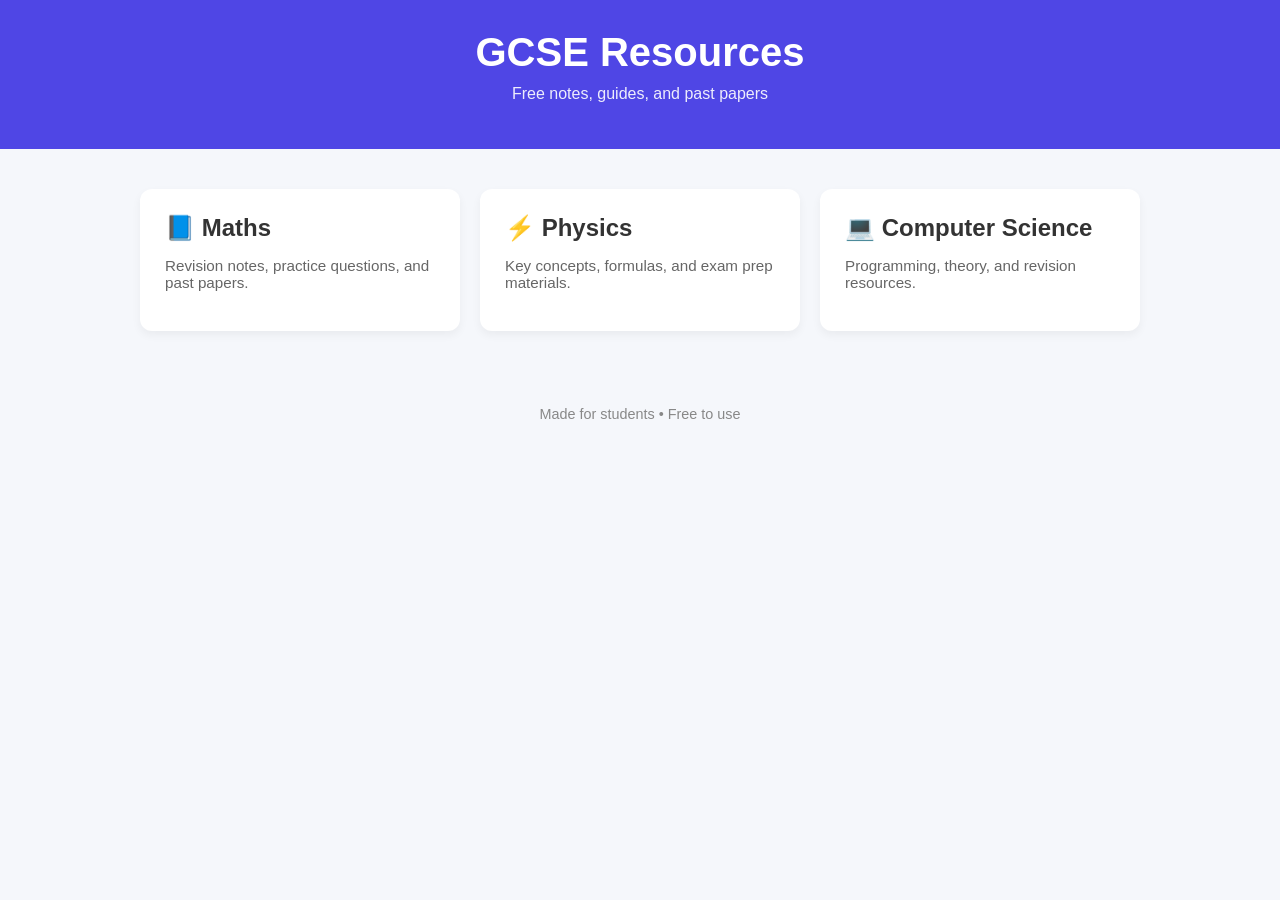
==== index.html @ f10ef098 "initial test" ====
<!DOCTYPE html>
<html lang="en">
<head>
  <meta charset="UTF-8">
  <meta name="viewport" content="width=device-width, initial-scale=1.0">
  <title>GCSE Resources</title>

  <style>
    body {
      font-family: Arial, sans-serif;
      margin: 0;
      background-color: #f5f7fb;
      color: #333;
    }

    header {
      background: #4f46e5;
      color: white;
      padding: 30px 20px;
      text-align: center;
    }

    header h1 {
      margin: 0;
      font-size: 2.5em;
    }

    header p {
      margin-top: 10px;
      opacity: 0.9;
    }

    .container {
      max-width: 1000px;
      margin: 40px auto;
      padding: 0 20px;
    }

    .grid {
      display: grid;
      grid-template-columns: repeat(auto-fit, minmax(250px, 1fr));
      gap: 20px;
    }

    .card {
      background: white;
      padding: 25px;
      border-radius: 12px;
      box-shadow: 0 4px 10px rgba(0,0,0,0.05);
      transition: 0.2s;
      text-decoration: none;
      color: inherit;
    }

    .card:hover {
      transform: translateY(-5px);
      box-shadow: 0 8px 20px rgba(0,0,0,0.08);
    }

    .card h2 {
      margin-top: 0;
      margin-bottom: 10px;
    }

    .card p {
      font-size: 0.95em;
      color: #666;
    }

    footer {
      text-align: center;
      padding: 20px;
      font-size: 0.9em;
      color: #888;
    }
  </style>
</head>

<body>

  <header>
    <h1>GCSE Resources</h1>
    <p>Free notes, guides, and past papers</p>
  </header>

  <div class="container">
    <div class="grid">

      <a href="subjects/maths.html" class="card">
        <h2>📘 Maths</h2>
        <p>Revision notes, practice questions, and past papers.</p>
      </a>

      <a href="subjects/physics.html" class="card">
        <h2>⚡ Physics</h2>
        <p>Key concepts, formulas, and exam prep materials.</p>
      </a>

      <a href="subjects/compsci.html" class="card">
        <h2>💻 Computer Science</h2>
        <p>Programming, theory, and revision resources.</p>
      </a>

    </div>
  </div>

  <footer>
    <p>Made for students • Free to use</p>
  </footer>

</body>
</html>
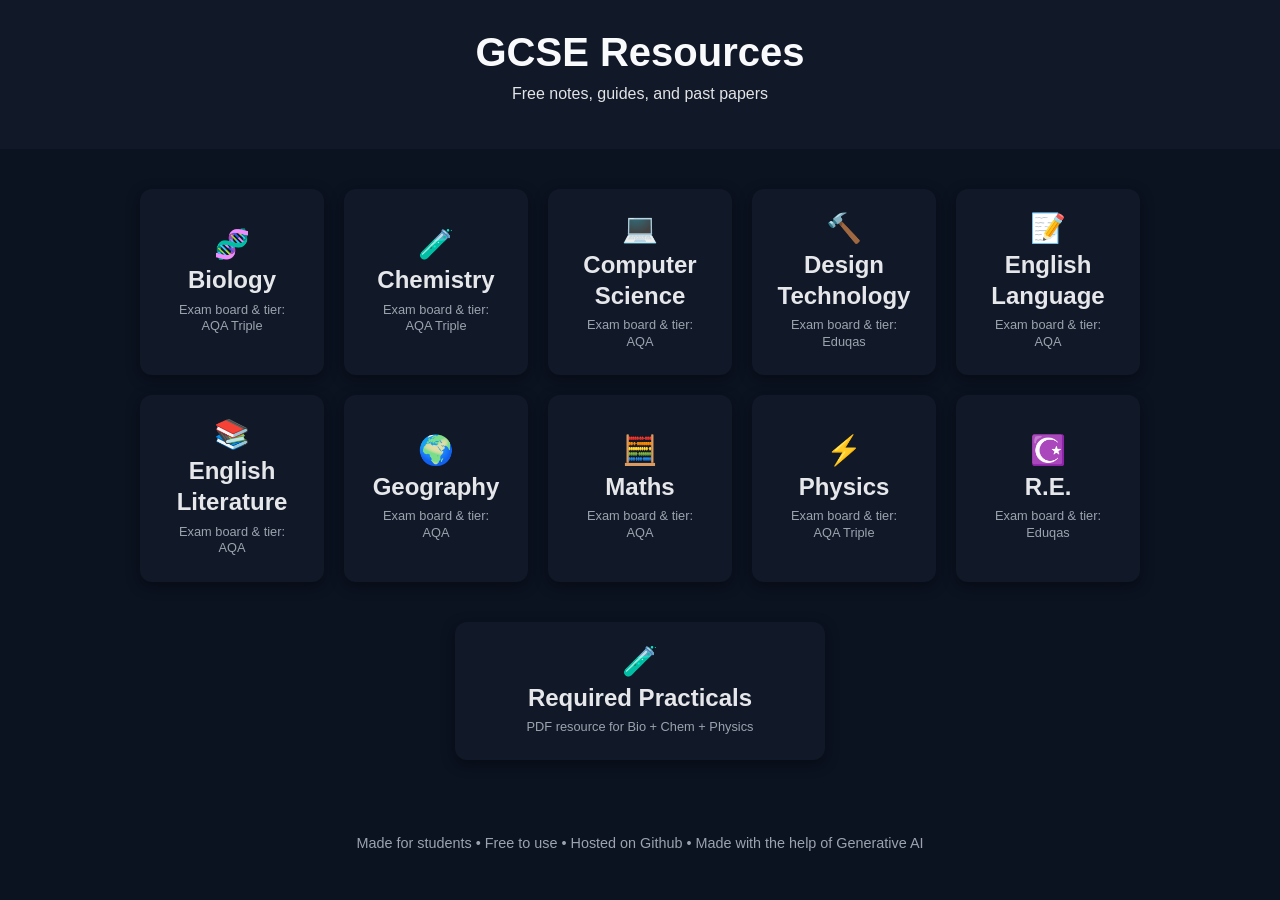
==== commit b27769d3: "wowowow" ====
--- a/index.html
+++ b/index.html
@@ -4,76 +4,7 @@
   <meta charset="UTF-8">
   <meta name="viewport" content="width=device-width, initial-scale=1.0">
   <title>GCSE Resources</title>
-
-  <style>
-    body {
-      font-family: Arial, sans-serif;
-      margin: 0;
-      background-color: #f5f7fb;
-      color: #333;
-    }
-
-    header {
-      background: #4f46e5;
-      color: white;
-      padding: 30px 20px;
-      text-align: center;
-    }
-
-    header h1 {
-      margin: 0;
-      font-size: 2.5em;
-    }
-
-    header p {
-      margin-top: 10px;
-      opacity: 0.9;
-    }
-
-    .container {
-      max-width: 1000px;
-      margin: 40px auto;
-      padding: 0 20px;
-    }
-
-    .grid {
-      display: grid;
-      grid-template-columns: repeat(auto-fit, minmax(250px, 1fr));
-      gap: 20px;
-    }
-
-    .card {
-      background: white;
-      padding: 25px;
-      border-radius: 12px;
-      box-shadow: 0 4px 10px rgba(0,0,0,0.05);
-      transition: 0.2s;
-      text-decoration: none;
-      color: inherit;
-    }
-
-    .card:hover {
-      transform: translateY(-5px);
-      box-shadow: 0 8px 20px rgba(0,0,0,0.08);
-    }
-
-    .card h2 {
-      margin-top: 0;
-      margin-bottom: 10px;
-    }
-
-    .card p {
-      font-size: 0.95em;
-      color: #666;
-    }
-
-    footer {
-      text-align: center;
-      padding: 20px;
-      font-size: 0.9em;
-      color: #888;
-    }
-  </style>
+  <link rel="stylesheet" href="styles/home.css">
 </head>
 
 <body>
@@ -85,27 +16,31 @@
 
   <div class="container">
     <div class="grid">
+      <a href="subjects/biology.html" class="card"><h2><span class="emoji">🧬</span><span class="label">Biology</span><span class="exam">Exam board & tier: AQA Triple</span></h2></a>
+      <a href="subjects/chemistry.html" class="card"><h2><span class="emoji">🧪</span><span class="label">Chemistry</span><span class="exam">Exam board & tier: AQA Triple</span></h2></a>
+      <a href="subjects/compsci.html" class="card"><h2><span class="emoji">💻</span><span class="label">Computer Science</span><span class="exam">Exam board & tier: AQA</span></h2></a>
+      <a href="subjects/design.html" class="card"><h2><span class="emoji">🔨</span><span class="label">Design Technology</span><span class="exam">Exam board & tier: Eduqas</span></h2></a>
+      <a href="subjects/language.html" class="card"><h2><span class="emoji">📝</span><span class="label">English Language</span><span class="exam">Exam board & tier: AQA</span></h2></a>
+      <a href="subjects/literature.html" class="card"><h2><span class="emoji">📚</span><span class="label">English Literature</span><span class="exam">Exam board & tier: AQA</span></h2></a>
+      <a href="subjects/geography.html" class="card"><h2><span class="emoji">🌍</span><span class="label">Geography</span><span class="exam">Exam board & tier: AQA</span></h2></a>
+      <a href="subjects/maths.html" class="card"><h2><span class="emoji">🧮</span><span class="label">Maths</span><span class="exam">Exam board & tier: AQA</span></h2></a>
+      <a href="subjects/physics.html" class="card"><h2><span class="emoji">⚡</span><span class="label">Physics</span><span class="exam">Exam board & tier: AQA Triple</span></h2></a>
+      <a href="subjects/religious.html" class="card"><h2><span class="emoji">☪️</span><span class="label">R.E.</span><span class="exam">Exam board & tier: Eduqas</span></h2></a>
+    </div>
 
-      <a href="subjects/maths.html" class="card">
-        <h2>📘 Maths</h2>
-        <p>Revision notes, practice questions, and past papers.</p>
+    <div class="featured-row">
+      <a href="assets/subjects/sciences/required-practicals.pdf" class="card featured-card">
+        <h2>
+          <span class="emoji">🧪</span>
+          <span class="label">Required Practicals</span>
+          <span class="exam">PDF resource for Bio + Chem + Physics</span>
+        </h2>
       </a>
-
-      <a href="subjects/physics.html" class="card">
-        <h2>⚡ Physics</h2>
-        <p>Key concepts, formulas, and exam prep materials.</p>
-      </a>
-
-      <a href="subjects/compsci.html" class="card">
-        <h2>💻 Computer Science</h2>
-        <p>Programming, theory, and revision resources.</p>
-      </a>
-
     </div>
   </div>
 
   <footer>
-    <p>Made for students • Free to use</p>
+    <p>Made for students • Free to use • Hosted on Github • Made with the help of Generative AI</p>
   </footer>
 
 </body>
--- a/styles/home.css
+++ b/styles/home.css
@@ -0,0 +1,121 @@
+body {
+  font-family: Arial, sans-serif;
+  margin: 0;
+  background-color: #0b1220;
+  color: #e5e7eb;
+}
+
+header {
+  background: #111827;
+  color: #f9fafb;
+  padding: 30px 20px;
+  text-align: center;
+}
+
+header h1 {
+  margin: 0;
+  font-size: 2.5em;
+}
+
+header p {
+  margin-top: 10px;
+  opacity: 0.9;
+}
+
+.container {
+  max-width: 1000px;
+  margin: 40px auto;
+  padding: 0 20px;
+}
+
+.grid {
+  display: grid;
+  grid-template-columns: repeat(5, 1fr);
+  grid-auto-rows: minmax(120px, auto);
+  gap: 20px;
+}
+
+.featured-row {
+  display: flex;
+  justify-content: center;
+  margin-top: 40px;
+}
+
+.featured-card {
+  width: 100%;
+  max-width: 320px;
+}
+
+@media (max-width: 1200px) {
+  .grid {
+    grid-template-columns: repeat(3, 1fr);
+  }
+}
+
+@media (max-width: 768px) {
+  .grid {
+    grid-template-columns: repeat(2, 1fr);
+  }
+}
+
+@media (max-width: 480px) {
+  .grid {
+    grid-template-columns: 1fr;
+  }
+}
+
+.card {
+  background: #111827;
+  padding: 25px;
+  border-radius: 12px;
+  box-shadow: 0 4px 14px rgba(0, 0, 0, 0.35);
+  transition: 0.2s;
+  text-decoration: none;
+  color: inherit;
+  display: flex;
+  align-items: center;
+  justify-content: center;
+  text-align: center;
+}
+
+.card:hover {
+  transform: translateY(-5px);
+  box-shadow: 0 10px 24px rgba(0, 0, 0, 0.5);
+}
+
+.card h2 {
+  margin: 0;
+  display: flex;
+  flex-direction: column;
+  align-items: center;
+  justify-content: center;
+  gap: 6px;
+}
+
+.card .emoji {
+  font-size: 1.8rem;
+  line-height: 1;
+}
+
+.card .label {
+  line-height: 1.3;
+}
+
+.card .exam {
+  font-size: 0.8rem;
+  font-weight: 400;
+  color: #9ca3af;
+  line-height: 1.3;
+}
+
+.card p {
+  font-size: 0.95em;
+  color: #666;
+}
+
+footer {
+  text-align: center;
+  padding: 20px;
+  font-size: 0.9em;
+  color: #9ca3af;
+}
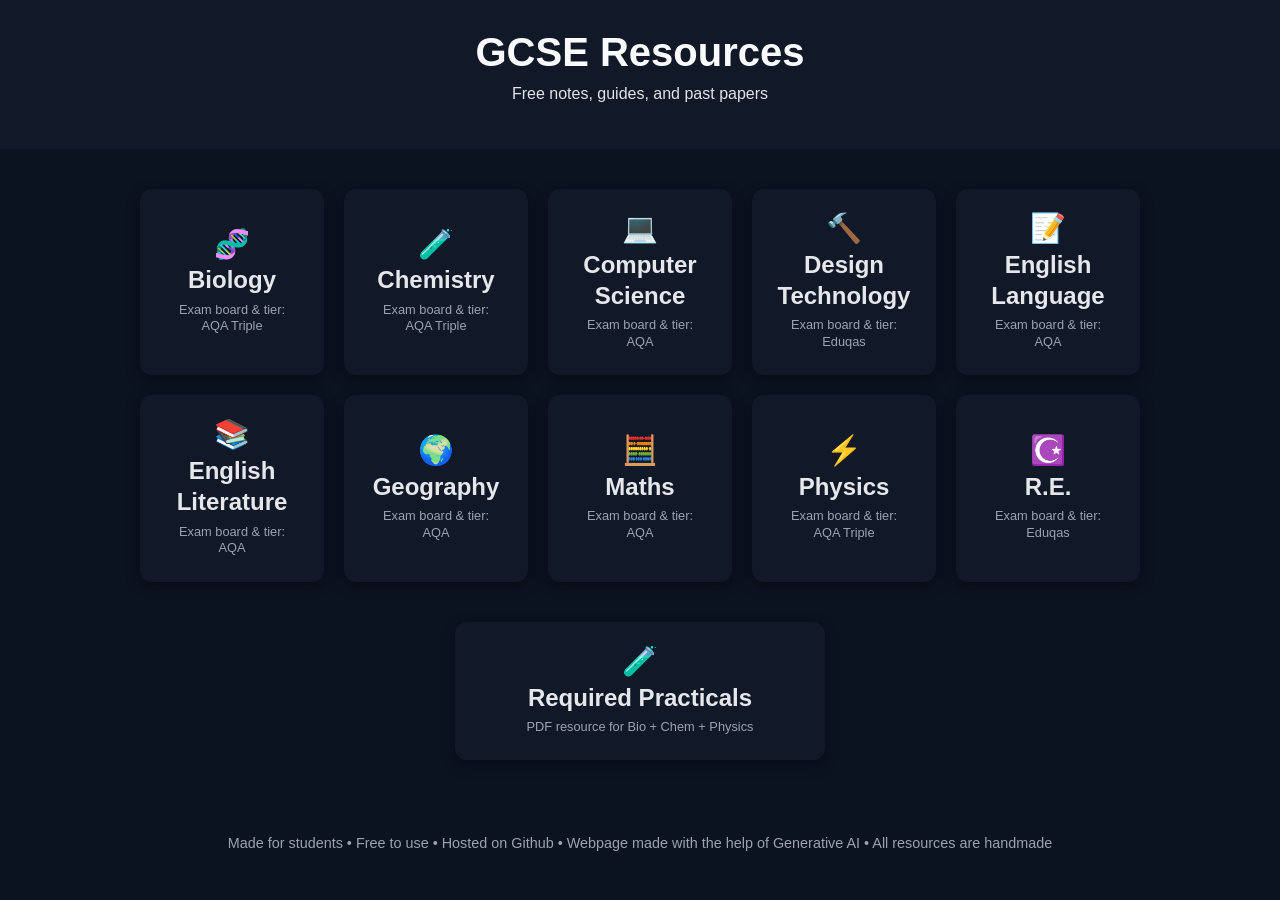
==== commit 03375af5: "Update index.html" ====
--- a/index.html
+++ b/index.html
@@ -40,7 +40,7 @@
   </div>
 
   <footer>
-    <p>Made for students • Free to use • Hosted on Github • Made with the help of Generative AI</p>
+    <p>Made for students • Free to use • Hosted on Github • Webpage made with the help of Generative AI • All resources are handmade</p>
   </footer>
 
 </body>
